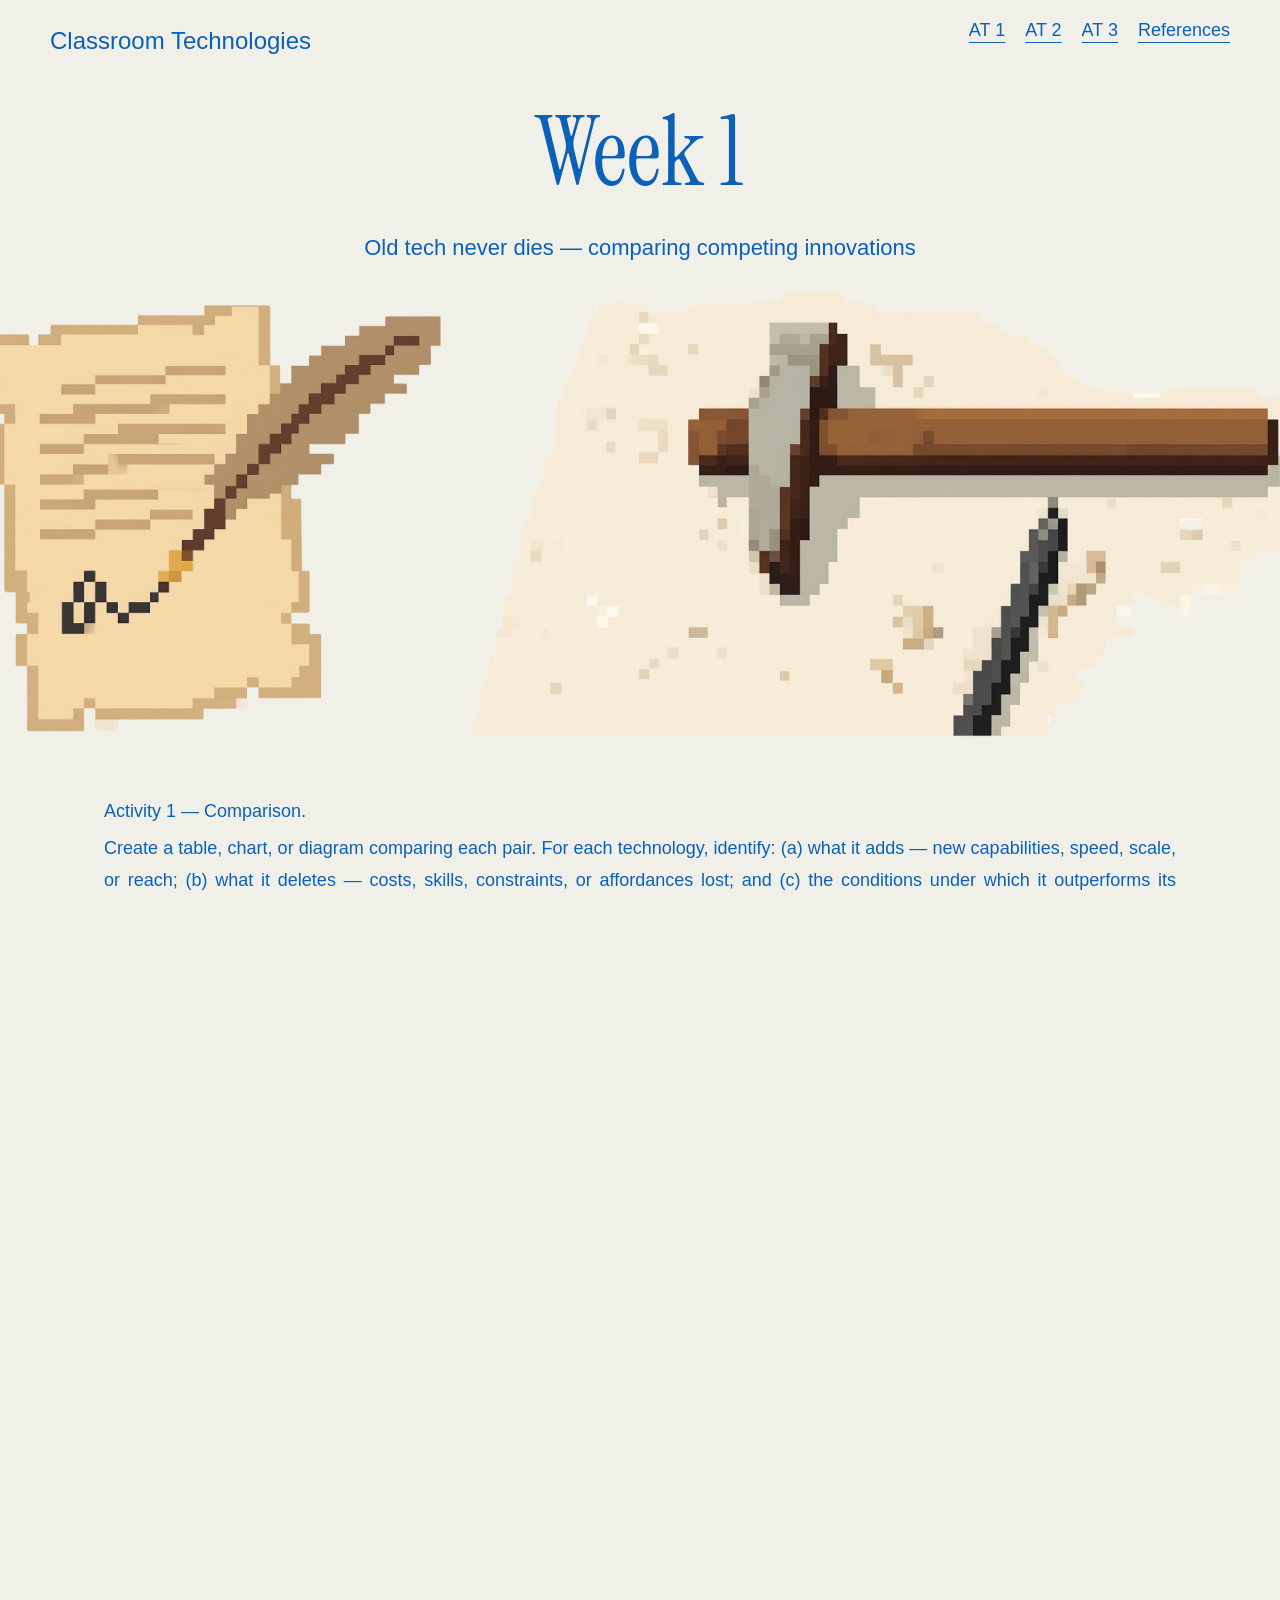
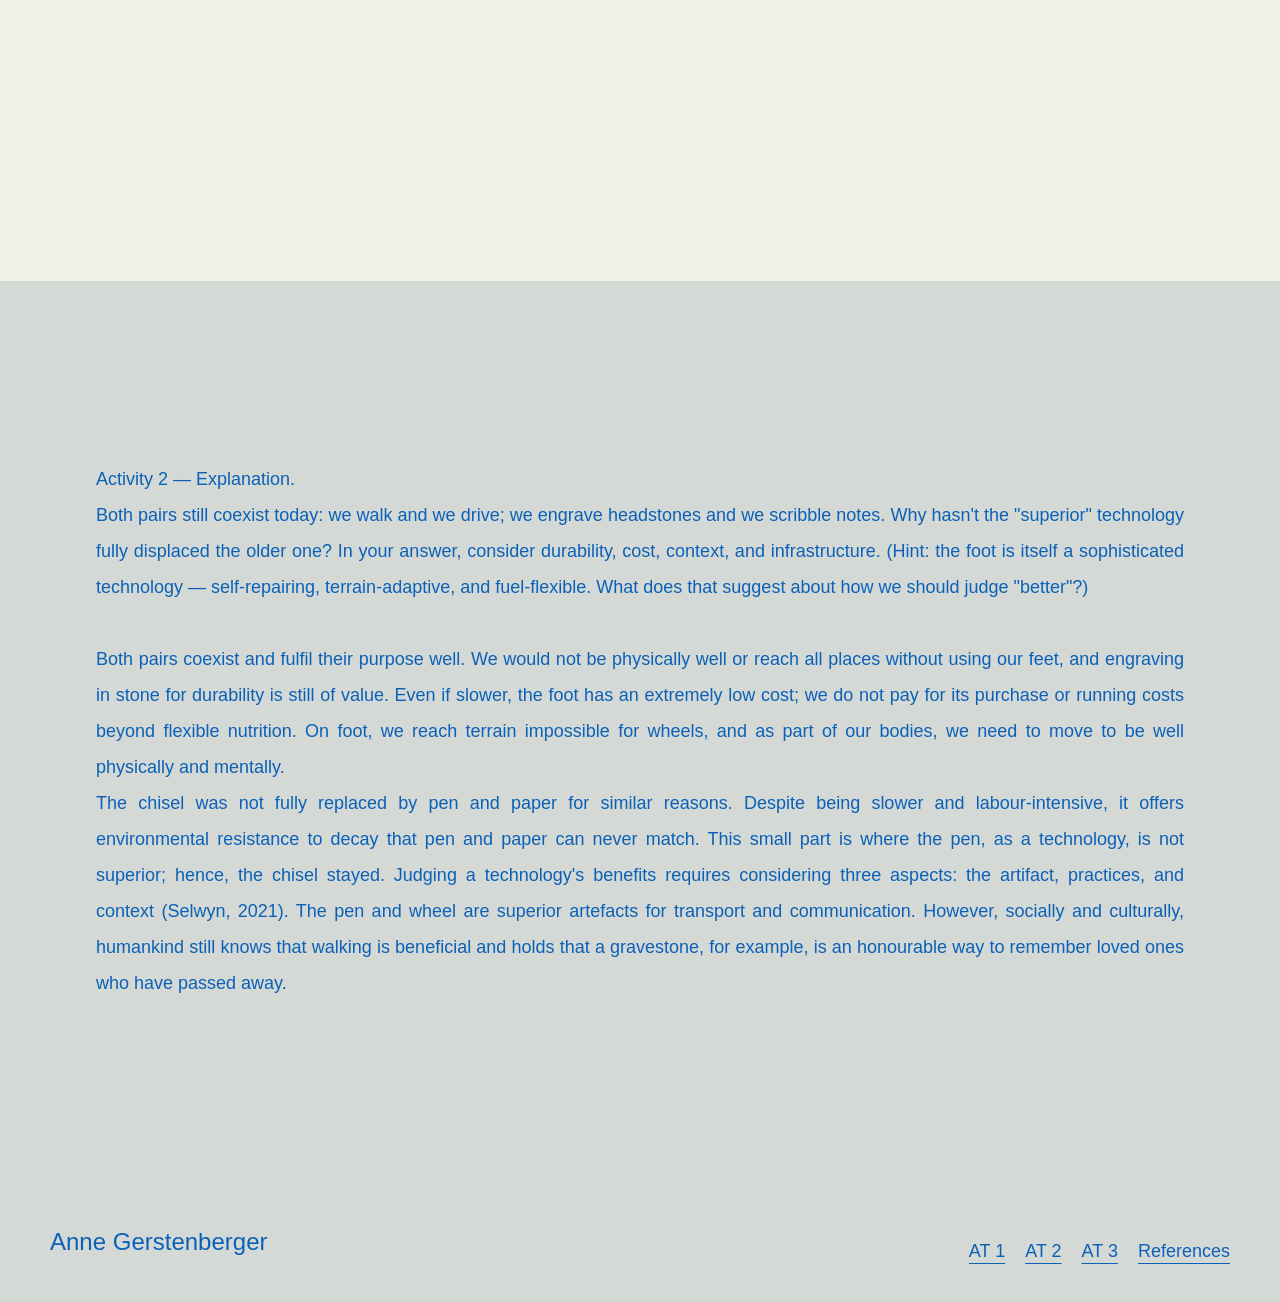
==== Week1.html @ 0b76af33 "added week1 and 2" ====
<!DOCTYPE html>
<html lang="en">
<head>
    <meta charset="UTF-8">
    <meta name="viewport" content="width=device-width, initial-scale=1.0">
    <title>Week 1</title>
    <link rel="preconnect" href="https://fonts.googleapis.com">
    <link rel="preconnect" href="https://fonts.gstatic.com" crossorigin>
    <link href="https://fonts.googleapis.com/css2?family=Instrument+Serif:ital@0;1&display=swap" rel="stylesheet">
    <link rel="stylesheet" href="style.css">
</head>

<body>
    <header class="navbar">
    <div class="logo">Classroom Technologies</div>
    <nav>
        <ul>
            <!-- Dropdown Structure -->
            <li class="dropdown">
                <a href="index.html">AT 1</a>
                <div class="dropdown-content">
                    <a href="index.html">Introduction</a>
                </div>
            </li>

            <li class="dropdown">
                <a href="#">AT 2</a>
                <div class="dropdown-content">
                    <a href="#">Week 1</a>
                    <a href="#">Week 2</a>
                    <a href="#">Week 3</a>
                    <a href="#">Week 4</a>
                </div>
            </li>
         
            <li class="dropdown">
                <a href="#">AT 3</a>
                <div class="dropdown-content">
                    <a href="#">Week 5</a>
                    <a href="#">Week 6</a>
                    <a href="#">Week 7</a>
                    <a href="#">Week 8</a>
                </div>
            </li>

             <li class="dropdown">
                  <a href="index.html#references">References</a>
                
            </li>
        </ul>
    </nav>
    </header>

<section class="hero-section-Week1">
    <div class="sticky-window">
        <main class="content-box">
            <h1>Week 1
            </h1>
              <h2>Old tech never dies — comparing competing innovations
            </h2>
            <div class="image-row-Week1">
                <img src="img/penpaper.png" alt="Description of image 1">
                <img src="img/chisel.png" alt="Description of image 2">
            </div>
          
            <h3>Activity 1 — Comparison.</h3>
<p>Create a table, chart, or diagram comparing each pair. For each technology, identify: (a) what it adds — new capabilities, speed, scale, or reach; (b) what it deletes — costs, skills, constraints, or affordances lost; and (c) the conditions under which it outperforms its counterpart.</p>
            <table class="content-table">
    <caption>Mobility</caption>
    <thead>
        <tr>
            <th></th>
            <th>Wheel</th>
            <th>Foot</th>
        </tr>
    </thead>
    <tbody>
       
        <tr>
            <th>What it adds - new capabilities, speed, scale, or reach</th>
            <td>Reduced friction: The cost of transport (CoT) is a lot lower when using wheels (Tucker, 1975). Even on a bicycle active muscles are not stretched and thus as efficient as swimming or flying animals.
                <br><br>One source of torque (engine/animals) spins a set of wheels which can support a lot of weight while moving forward. Multiple people can be transported at the same time.
                <br><br>Human energy expenditure is a lot lower, speed and distance are a major addition.</td>
            <td>Ability to turn sharply, climb, use narrow pathways, move on all terrains, including swimming in water, moving inside buildings (reach)
                <br><br>Exercise: Moving positively impacts human health (Raichlen et al., 2020).</td>
        </tr>
        <tr>
            <th>What it deletes - costs, skills, constraints, or affordances lost</th>
            <td>Costs: Inactivity negatively impacts human health (Raichlen et al., 2020).
                <br>Constraints: The ability to reach off road terrain, such as climbing up.
                <br>Skills: Connection to nature and looking after the environment (Nisbet et al., 2009)
                <br>Costs: Initial purchase of car, bike, wheelchair, skateboard, etc. and fuel if needed</td>
            <td>Constraints: speed and possible travel distance; exhaustion
                <br>Costs: Body fuel (carbohydrates, fat and protein)
                <br>Affordances lost: Injuries</td>
        </tr>
        <tr>
            <th>The conditions under which it outperforms its counterpart</th>
            <td>Smooth surfaces (roads), harsh weather (hot, cold, storm), long distances, fast transport, transporting several people at the same time, mobility of disabled people, unlimited funds</td>
            <td>Narrow passages, rough surfaces, water, inside buildings, limited funds, limited parking, traffic congestion, diesel shortage, visually impaired people, no driver's license (car)</td>
        </tr>
    </tbody>
</table>
<table class="content-table">
    <caption>Record-keeping</caption>
    <thead>
        <tr>
            <th></th>
            <th>Pen (on paper/parchment)</th>
            <th>Chisel (on stone/clay)</th>
        </tr>
    </thead>
    <tbody>
        <tr>
            <th>What it adds - new capabilities, speed, scale, or reach</th>
            <td>Only minor effects on the economy compared to chisel in stone (Innis, 2008).
                <br>Separation of the word from the living present (oral communication) (Ong, 1982).
                <br>Literacy: Conscious rules and languages derive from putting thoughts on paper (Ong, 1982).
                <br>Ong (1982) argues that to live fully and understand fully (abstract thinking), humans need to write (cognitive offloading) (p. 81).
                <br>Words are more diverse than pictographs (Ong, 1982).
                <br>Space and time saving.</td>
            <td>Reach: Heavy and durable (Innis, 2008). Examples are stone monuments, such as pyramids, that endure over time.</td>
        </tr>
        <tr>
            <th>What it deletes - costs, skills, constraints, or affordances lost</th>
            <td>Cost: perishable medium (Innis, 2008).
                <br>Ong (1982) argues that writing is fully artificial (p. 81) and restructures human consciousness.
                <br>Without cognitive offloading, the memory was trained constantly. Writing takes this away, which leads to unresponsiveness to questions and destruction of memory (Ong, 1982, p. 25).</td>
            <td>Cost: Time and space.
                <br>Slow to produce and taking up a lot of space (Innis, 2008).
                <br>He describes the cost of labour, resource drain and subsequent social instability (e.g. Egypt).
                <br>Dependency on oral communication (Innis, 2008).</td>
        </tr>
        <tr>
            <th>The conditions under which it outperforms its counterpart</th>
            <td>Time and space constraint, cognitive offloading, freeing memory space, reaching society</td>
            <td>Resistance to environmental decay, irreversibility (which signals importance or authority), cannot be altered without physical evidence</td>
        </tr>
    </tbody>
</table>
        </main>
    </div>
</section>

<section class="text-section-Week1">
    <div class="text-container-Week1">
            <p> Activity 2 — Explanation.<br>Both pairs still coexist today: we walk and we drive; we engrave headstones and we scribble notes. Why hasn't the "superior" technology fully displaced the older one? In your answer, consider durability, cost, context, and infrastructure. (Hint: the foot is itself a sophisticated technology — self-repairing, terrain-adaptive, and fuel-flexible. What does that suggest about how we should judge "better"?)<br><br>Both pairs coexist and fulfil their purpose well. We would not be physically well or reach all places without using our feet, and engraving in stone for durability is still of value. Even if slower, the foot has an extremely low cost; we do not pay for its purchase or running costs beyond flexible nutrition. On foot, we reach terrain impossible for wheels, and as part of our bodies, we need to move to be well physically and mentally.<br>
The chisel was not fully replaced by pen and paper for similar reasons. Despite being slower and labour-intensive, it offers environmental resistance to decay that pen and paper can never match. This small part is where the pen, as a technology, is not superior; hence, the chisel stayed.
Judging a technology's benefits requires considering three aspects: the artifact, practices, and context (Selwyn, 2021). The pen and wheel are superior artefacts for transport and communication. However, socially and culturally, humankind still knows that walking is beneficial and holds that a gravestone, for example, is an honourable way to remember loved ones who have passed away.
</p>
        </div>
    </div>
</section>






</section>

      <footer class="footer">
    <div class="footer-content">
        <p>Anne Gerstenberger</p>
        <nav>
            <ul class="footer-nav">
                <!-- Dropup 1 -->
                <li class="dropup">
                    <a href="#" class="dropbtn">AT 1</a>
                    <div class="dropup-content">
                        <a href="#">Introduction</a>
                    </div>
                </li>

                <!-- Dropup 2 -->
                <li class="dropup">
                    <a href="#" class="dropbtn">AT 2</a>
                    <div class="dropup-content">
                        <a href="#">Week 1</a>
                        <a href="#">Week 2</a>
                        <a href="#">Week 3</a>
                        <a href="#">Week 4</a>
                    </div>
                </li>

                <!-- Dropup 3 -->
                <li class="dropup">
                    <a href="#" class="dropbtn">AT 3</a>
                    <div class="dropup-content">
                        <a href="#">Week 5</a>
                        <a href="#">Week 6</a>
                        <a href="#">Week 7</a>
                        <a href="#">Week 8</a>
                    </div>
                </li>
                 <!-- Dropup 4 -->
                <li class="dropup">
                    <a href="#references" class="dropbtn">References</a>
    
                    </div>
                </li>
            </ul>
        </nav>
    </div>
</footer>

<script>
function getFullContentHeight(contentBox) {
    const style = window.getComputedStyle(contentBox);
    const marginTop = parseFloat(style.marginTop) || 0;
    const marginBottom = parseFloat(style.marginBottom) || 0;
    return contentBox.scrollHeight + marginTop + marginBottom;
}

function setSectionHeight() {
    const section = document.querySelector('.hero-section-Week1');
    const contentBox = document.querySelector('.content-box');
    section.style.height = (getFullContentHeight(contentBox) + window.innerHeight) + 'px';
}

function updateScroll() {
    const section = document.querySelector('.hero-section-Week1');
    const contentBox = document.querySelector('.content-box');
    const rect = section.getBoundingClientRect();

    const scrolled = -rect.top;
    const maxScroll = section.offsetHeight - window.innerHeight;
    const progress = Math.min(Math.max(scrolled / maxScroll, 0), 1);

    const translateDistance = getFullContentHeight(contentBox) - window.innerHeight;
    contentBox.style.transform = `translateY(${-progress * Math.max(translateDistance, 0)}px)`;
}

// Run once on initial load
window.addEventListener('load', setSectionHeight);
window.addEventListener('resize', setSectionHeight);
window.addEventListener('scroll', updateScroll);

// Re-run once web fonts finish loading/swapping, in case that changes layout height
if (document.fonts) {
    document.fonts.ready.then(setSectionHeight);
}
</script>

</body>
</html>
---- style.css ----
/* ==========================================================================
   1. RESET & GLOBAL STYLES
   ========================================================================== */
* { margin: 0; padding: 0; box-sizing: border-box; }

html {
    height: 100%;
    scroll-behavior: smooth;

}

body {
    background-color: #feedcd;
    font-family: Arial, sans-serif;
     min-height: 100%;
         margin: 0;
}



/* ==========================================================================
   2. NAVBAR & NAVIGATION
   ========================================================================== */
.navbar {
    position: fixed;
    top: 0;
    width: 100%;
    z-index: 10;
    background-color: #d4d9d600;
    display: flex;
    justify-content: space-between;
    align-items: center;
    padding: 20px 50px;
    overflow: visible;
}

.navbar nav ul { display: flex; list-style: none; gap: 20px;}

.navbar nav ul li a {
    text-decoration: underline;
    text-underline-offset: 6px;
    color: #0b61b8;
    font-size: 18px;
}


/* --- Dropdown Menu --- */
.dropdown { 
    position: relative; 
    display: inline-block; 
    padding-bottom: 20px;
}


.dropdown-content {
     width: 140px;      

    display: none;
    position: absolute;
    top: 100%;
    left: 50%;
    transform: translateX(-50%);
    background-color: #f0f0e8;
    min-width: 140px;
    z-index: 1000;
    padding: 10px 0;
    margin-top: 0;
    text-align: center;
}

.dropdown:hover .dropdown-content { display: block; }

.dropdown-content a {
    color: #0b61b8 !important;
    padding: 8px 16px;
    display: block;
    text-decoration: none;
}

.dropdown-content a:hover {
    color: #b5cade !important;  /* A darker blue or any color you prefer */
}

/* ==========================================================================
   3. HERO & CONTENT BOXES
   ========================================================================== */
.hero-section {
    height: 100vh;
    display: flex;
    flex-direction: column;
    justify-content: center;
    background-color:#f0f0e8;
    top: 0;
    position: sticky;
    z-index: 1;
}

.hero-section-Week1 {
    height: 250vh;              /* total scroll distance for the effect — tune this once the table is in */
    position: relative;
    background-color: #f0f0e8;
    z-index: 1;
}

.hero-section-Week1 .content-box {
    justify-content: flex-start;
    height: auto;
}

.sticky-window {
    position: sticky;
    top: 0;
    height: 100vh;
    overflow: hidden;           /* clips content-box so it "scrolls within" this window */
    display: flex;
    justify-content: center;
}

.content-box {
    color: #0b61b8;
    width: 90%;
    margin: 50px auto;
    padding: 40px;
    text-align: justify;
    /* Ensure content stacks nicely */
    display: flex;
    flex-direction: column;
    align-items: center; /* This keeps the icon centered with the text */
}

.content-box h1 {
    font-family: 'Instrument Serif', serif;
    font-size: 6em;
    font-weight: 400;
    margin-bottom: 20px;
}

.content-box h2 {
    font-family: Arial, sans-serif;
    font-size: 22px;
    font-weight: normal;
    margin-bottom: 30px;
}
.content-box h3 {
    font-family: Arial, sans-serif;
    font-size: 18px;
     align-self: flex-start;
     font-weight: normal;
    text-align: left;
    width: 100%;
    margin-bottom: 10px;
}

.content-box p {
    font-size: 18px;
    font-weight: 100;
    line-height: 1.8;
}

.logo {
    color: #0b61b8;
    font-size: 24px;
}

.image-row-Week1 {
  display: flex;
  gap: 20px;
  margin-bottom:60px;
}

.image-row-Week1 img {

  height: 50vh;
  object-fit: cover;
}

/* 1. Base style (no position here, different from image grid column) */
.audio-trigger {
    width: 40px !important;
    height: 40px !important;
    cursor: pointer;
    transition: transform 0.3s ease;
    display: block !important;
    visibility: visible !important;
    margin: 0 auto 20px auto; /* Centers it in the hero box */
    margin-top: 30px;
}

.audio-trigger:hover { transform: scale(1.3); }

/* This class will force the cursor to be an arrow and block clicks */
.audio-disabled {
    pointer-events: none !important;
    cursor: default !important;
    opacity: 0.5;
}

/* ==========================================================================
   4. PHOTO GRID & OVERLAYS
   ========================================================================== */


.photo-section {
    height: 100vh;
    min-height: 100vh;
    width: 100%;
    background-color: #f0f0e8;
    display: flex;
    justify-content: center;
    align-items: center;
    position: sticky;
    top: 0;
    z-index: 3;              /* higher than .text-section-Week2's z-index: 2 */
    overflow: hidden;
    pointer-events: none;
}


.three-column-grid {
    display: grid;
    grid-template-columns: repeat(3, 1fr);
    gap: 20px;
    width: 90%;
    height: 60vh;
    margin: 0 auto;
    align-items: center;
}

.grid-item {
    display: flex;
    justify-content: center;
    align-items: center;
}


.grid-item img {
    max-width: 100%;
    max-height: 100%;
    object-fit: cover;
    border-radius: 15px;
}


.grid-item.placeholder {
    opacity: 0; /* Keeps the space, makes it invisible */
    aspect-ratio: 16 / 9;
}

.main-img {
    width: 100%;
    height: 100%;
    object-fit: cover;
    display: block;
}


/* 5. Z-Index Stacking */
.photo-section:nth-of-type(2) { z-index: 2; }
.photo-section:nth-of-type(3) { z-index: 3; }
.photo-section:nth-of-type(4) { z-index: 4; }


.image-overlay-container {
    position: relative;
    width: 100%;
    aspect-ratio: 3 / 4;
    overflow: hidden;
    border-radius: 15px;
}

.screenshot-item {
    aspect-ratio: unset;
    background-color: transparent;
    max-width: 70vw;      /* roughly a third of the screen width */
    max-height: 60vh;     /* keep a reasonable height cap too */
    margin: 0 auto;       /* extra safety for centering, works even outside flex contexts */
}

.screenshot-item .main-img {
    object-fit: contain;
    width: 100%;           /* fills the container width (now capped at 33vw) */
    height: auto;
    max-height: 60vh;
}
.screenshot-row {
    grid-template-columns: 1fr 2fr 1fr;   /* middle column now 2x wider than the sides */
}
/* 2. Grid-specific style (this only applies to images in the grid) */

.image-overlay-container .audio-trigger {
position: absolute;
    top: 10px;
    right: 10px;
    z-index: 999;
    pointer-events: auto;
    margin: 0; /* Override the margin from the base class */
}

.photo-section {
    position: relative;
}

.ticker-wrap {
    position: absolute;
    bottom: 40px;
    left: 0;
    width: 100%;
    overflow: hidden;
    pointer-events: none;
}

.ticker {
    display: flex;
    white-space: nowrap;
    width: max-content;
    animation: scroll-left 20s linear infinite;
}

.ticker span {
    font-size: 24px;
    color: #0b61b8;
    padding-right: 20px;
}

@keyframes scroll-left {
    from { transform: translateX(0); }
    to { transform: translateX(-50%); }
}
.screenshot-item a {
    display: block;
    width: 100%;
    height: 100%;
        pointer-events: auto;   /* add this line */
}
.screenshot-item .main-img {
    transition: transform 0.3s ease;
}

.screenshot-item a:hover .main-img {
    transform: scale(1.03);
}
/* ==========================================================================
   5. Text section Reflections
   ========================================================================== */

 .text-section {
    height: 100vh;
    min-height: 100vh;
    background-color: #d4d9d6;
    display: flex;
    justify-content: center;
    align-items: center;
    position: sticky;      /* changed from relative */
    top: 0;                /* required for sticky to work */
    z-index: 5;

    overflow: hidden;
    box-sizing: border-box;
}

.text-section-Week1{
 height: 100vh;
    min-height: 100vh;
    background-color: #d4d9d6;
 display: flex;
    justify-content: center;
    align-items: center;
     position: sticky;      /* changed from relative */
 top: 0;                /* required for sticky to work */
    z-index: 5;

}

.text-container {
    display: flex;
    flex-direction: column;
    color: #0b61b8;
    width: 68%;
  

}

.text-container-Week1 {
    color: #0b61b8;
    width: 85%;
    text-align: justify;
    /* Ensure content stacks nicely */
    display: flex;
    flex-direction: column;
    align-items: center; /* This keeps the icon centered with the text */
    background-color: #d4d9d6;
line-height: 2;
}

.text-container-Week1 p {
font-family: Arial, sans-serif;
    font-size: 18px
}

.reference-list {
    max-height: calc(100vh - 300px); /* adjust: now accounts for h1 height + section padding */
    overflow-y: scroll;
    padding-right: 20px;
    min-height: 0;        /* keep this — still needed for the flex-shrink fix */
    /* Firefox */
    scrollbar-width: thin;
    scrollbar-color: #0b61b8 #d4d9d6;
    margin-top: 20px;
}

/* Chrome, Safari, Edge */
.reference-list::-webkit-scrollbar {
    width: 10px;
}

.reference-list::-webkit-scrollbar-track {
    background: #d4d9d6;
    border-radius: 10px;
}

.reference-list::-webkit-scrollbar-thumb {
    background-color: #0b61b8;
    border-radius: 10px;
    border: 2px solid #d4d9d6;
}

.text-container h1 {
    font-family: 'Instrument Serif', serif;
    font-size: 6em;
    font-weight: 400;
    text-align: center;
    margin-top: 30px;
}

.reference-list h1 {
    font-size: 6rem;
    text-align: center;
    margin-bottom: 40px;
}

.reference-list p {
    text-align: left;
    padding-left: 1.27cm;
    text-indent: -1.27cm;
    font-size: 18px;
    line-height: 3;
    margin-bottom: 1em;
     overflow-wrap: anywhere;
}
.reference-list a {
    color: #0b61b8;       /* pick your color here */
    text-decoration: underline;
}
/* ==========================================================================
   6. FOOTER & MISC
   ========================================================================== */
/* --- Footer Container --- */
.footer {
    width: 100%;
    padding: 40px 50px;
    background-color: #d4d9d6;
    color: #0b61b8;
    display: flex;
    justify-content: space-between;
    align-items: center;
    font-family: Arial, sans-serif;
    position: relative;   /* stays in normal flow, not sticky */
    z-index: 10;           /* higher than .text-section's z-index: 5 */
    overflow: visible;
}

.footer-content {
    display: flex;
    justify-content: space-between;
    width: 100%;
    align-items: center;
}

.footer-content p {
    font-size: 24px;
    margin: 0;
    font-family: Arial, sans-serif;
}

/* --- Footer Navigation --- */
.footer-nav {
    list-style-type: none;
    display: flex;
    justify-content: center;
    gap: 20px;
    padding: 0;
    margin: 0;
}

/* --- Drop-up Logic --- */
.dropup {
    position: relative;
    display: inline-block;
    padding-top: 20px; /* bridge above the link, matches dropdown's 20px */
}

.dropup-content {
    display: none;
    position: absolute;
    bottom: 100%; 
    left: 50%;
    transform: translateX(-50%);
    background-color: #d4d9d6;
    min-width: 140px;
    z-index: 9999;
    padding: 10px 0;
    margin-bottom: 0;
    text-align: center; /* added — matches .dropdown-content */
    text-decoration: underline;
        text-underline-offset: 6px;
}

/* --- Interaction --- */
.dropup:hover .dropup-content {
    display: block;
}

/* --- Links inside the menu --- */
.dropup-content a {
    color: #0b61b8 !important;
    padding: 8px 16px;
    display: block;
    text-decoration: none;
    font-size: 18px;
}

.dropup-content a:hover {
  color: #b5cade !important;
}
.footer-nav .dropbtn {
    text-decoration: underline;
    text-underline-offset: 6px;
    color: #0b61b8;
    font-size: 18px;
}


/* ==========================================================================
   7. Week 1
   ========================================================================== */
.content-table {
    width: 100%;
    border-collapse: collapse;
    margin: 30px 0;
    font-size: 16px;
    line-height: 1.6;
}

.content-table caption {
    font-family: Arial, sans-serif;
    font-size: 2em;
    margin-bottom: 15px;
    text-align: left;
}

.content-table th,
.content-table td {
    border: 1px solid #0b61b8;
    padding: 12px;
    text-align: left;
    vertical-align: top;
}

.content-table thead th {
    font-weight: bold;
    text-align: center;
    background-color: rgba(11, 97, 184, 0.08);
}

.content-table tbody th {
    width: 20%;
    font-weight: 600;
}

.textWeek1 {
    color: #0b61b8;
     height: 100vh;
    width: 90%;
    margin: 50px auto;
    padding: 40px;
    text-align: justify;
    /* Ensure content stacks nicely */
    display: flex;
    flex-direction: column;
    align-items: center; /* This keeps the icon centered with the text */
    background-color: #b5cade;
}
.textWeek1 p {
    font-size: 18px;
    font-weight: 100;
    line-height: 1.8;
}

/* ==========================================================================
   7. Week 2
   ========================================================================== */

.hero-section-Week2 {
    height: 100vh;
    min-height: 100vh;
    position: sticky;
    top: 0;
    background-color: #f0f0e8;
    z-index: 1;
    display: flex;
    justify-content: center;
    align-items: center;
    overflow: hidden;
}

.content-box-Week2 {
    color: #0b61b8;
    width: 90%;
    margin: 50px auto;
    padding: 40px;
    text-align: justify;
    display: flex;
    flex-direction: column;
    align-items: center;
}

.content-box-Week2 h1 {
    font-family: 'Instrument Serif', serif;
    font-size: 6em;
    font-weight: 400;
    margin-bottom: 20px;
}

.content-box-Week2 h2 {
    font-family: Arial, sans-serif;
    font-size: 22px;
    font-weight: normal;
    margin-bottom: 30px;
}

.text-section-Week2 {
    height: 100vh;
    min-height: 100vh;
    background-color: #f0f0e8;   /* now matches hero-section-Week2 exactly */
    display: flex;
    justify-content: center;
    align-items: center;
    position: sticky;
    top: 0;
    z-index: 2;
    overflow: hidden;
    box-sizing: border-box;
}

.text-container-Week2 {
    color: #0b61b8;
    width: 68%;
    text-align: center;
}

.text-container-Week2 h1 {
    font-family: 'Instrument Serif', serif;
    font-size: 6em;
    font-weight: 400;
}

.text-section-Week2b {
    height: 100vh;
    min-height: 100vh;
    background-color: #f0f0e8;   /* matches your other Week 2 sections */
    display: flex;
    justify-content: center;
    align-items: center;
    position: sticky;
    top: 0;
    z-index: 4;                  /* higher than the photo-section's z-index: 3 */
    overflow: hidden;
    box-sizing: border-box;
}

.text-container-Week2b {
    color: #0b61b8;
    width: 68%;
    text-align: justify;
}

.text-container-Week2b p {
    font-family: Arial, sans-serif;
    font-size: 20px;
    line-height: 1.8;
}

.text-section-Week2c {
    height: 100vh;
    min-height: 100vh;
    background-color: #f0f0e8;
    display: flex;
    justify-content: center;
    align-items: center;
    position: sticky;
    top: 0;
    z-index: 5;              /* higher than .text-section-Week2b's z-index: 4 */
    overflow: hidden;
    box-sizing: border-box;
}

.split-container {
    display: flex;
    align-items: center;
    justify-content: center;
    gap: 60px;
    width: 85%;
    max-width: 1200px;
}

.split-image {
    flex: 1;
    display: flex;
    justify-content: center;
}

.split-image img {
    width: 100%;
    max-width: 500px;
    height: auto;
    object-fit: contain;
    border-radius: 15px;
}

.split-text {
    flex: 1;
    color: #0b61b8;
}

.split-text p {
    font-family: Arial, sans-serif;
    font-size: 20px;
    line-height: 1.8;
    text-align: justify;
}
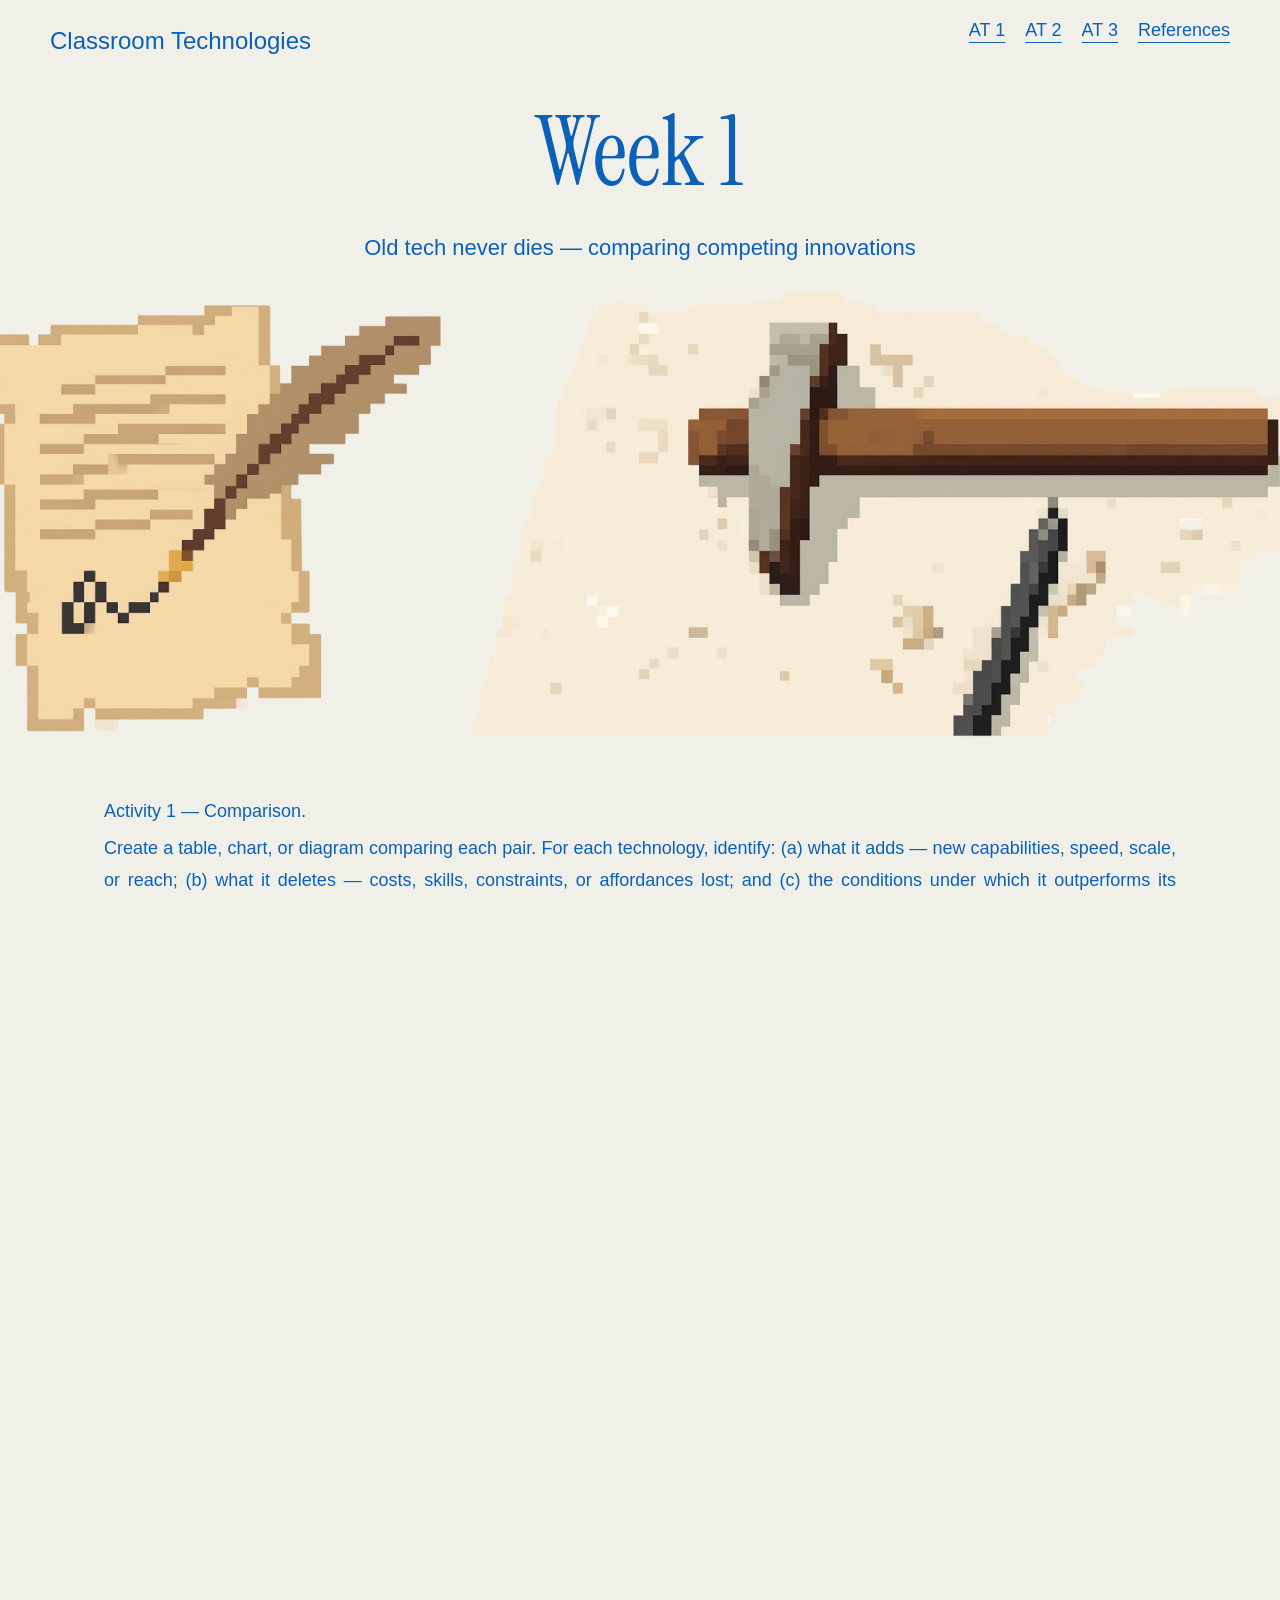
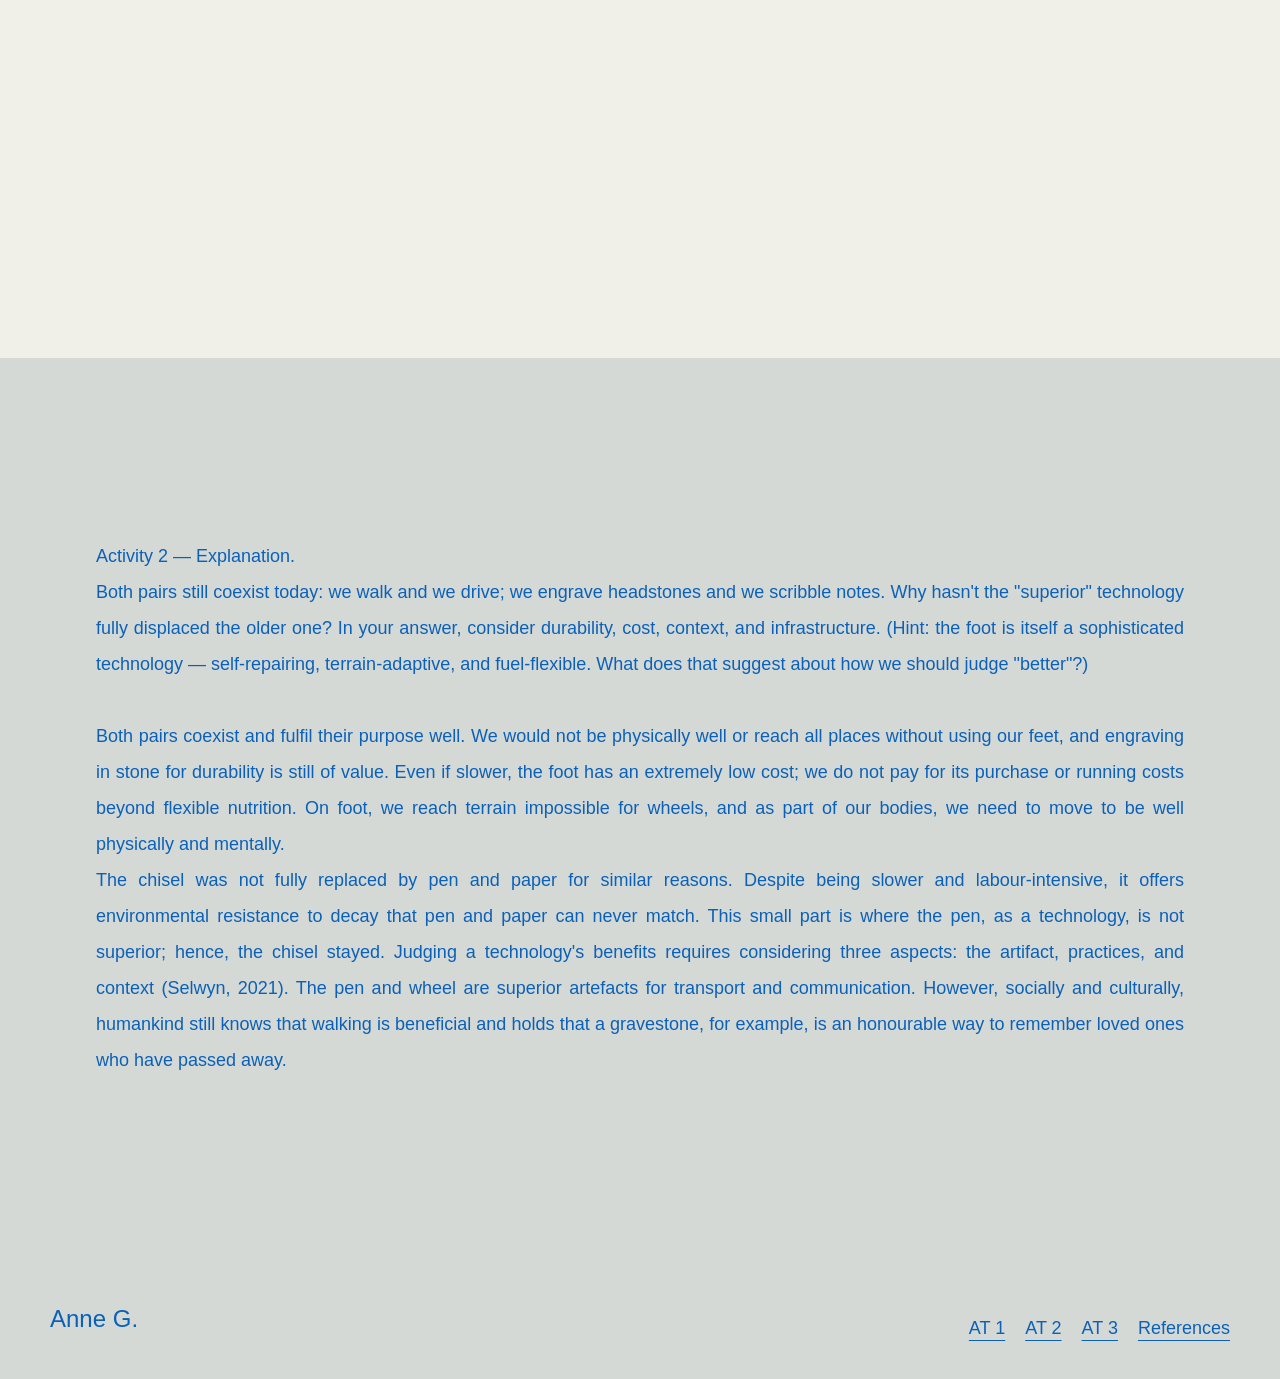
==== commit 67927f61: "name change saved" ====
--- a/Week1.html
+++ b/Week1.html
@@ -24,12 +24,12 @@
             </li>
 
             <li class="dropdown">
-                <a href="#">AT 2</a>
+                <a href="Week1.html">AT 2</a>
                 <div class="dropdown-content">
-                    <a href="#">Week 1</a>
-                    <a href="#">Week 2</a>
-                    <a href="#">Week 3</a>
-                    <a href="#">Week 4</a>
+                    <a href="Week1.html">Week 1</a>
+                    <a href="Week2.html">Week 2</a>
+                    <a href="Week3.html">Week 3</a>
+                    <a href="Week4.html">Week 4</a>
                 </div>
             </li>
          
@@ -161,25 +161,25 @@
 
       <footer class="footer">
     <div class="footer-content">
-        <p>Anne Gerstenberger</p>
+        <p>Anne G.</p>
         <nav>
             <ul class="footer-nav">
                 <!-- Dropup 1 -->
                 <li class="dropup">
-                    <a href="#" class="dropbtn">AT 1</a>
+                    <a href="index.html" class="dropbtn">AT 1</a>
                     <div class="dropup-content">
-                        <a href="#">Introduction</a>
+                        <a href="index.html">Introduction</a>
                     </div>
                 </li>
 
                 <!-- Dropup 2 -->
                 <li class="dropup">
-                    <a href="#" class="dropbtn">AT 2</a>
+                    <a href="Week1.html" class="dropbtn">AT 2</a>
                     <div class="dropup-content">
-                        <a href="#">Week 1</a>
-                        <a href="#">Week 2</a>
-                        <a href="#">Week 3</a>
-                        <a href="#">Week 4</a>
+                        <a href="Week1.html">Week 1</a>
+                        <a href="Week2.html">Week 2</a>
+                        <a href="Week3.html">Week 3</a>
+                        <a href="Week4.html">Week 4</a>
                     </div>
                 </li>
 
@@ -240,6 +240,19 @@
 if (document.fonts) {
     document.fonts.ready.then(setSectionHeight);
 }
+window.addEventListener('scroll', function() {
+    const header = document.querySelector('.navbar');
+    const lastSection = document.querySelector('.text-section-Week1');
+    const rect = lastSection.getBoundingClientRect();
+
+    if (rect.top <= 0) {
+        header.style.opacity = "0";
+        header.style.pointerEvents = "none";
+    } else {
+        header.style.opacity = "1";
+        header.style.pointerEvents = "auto";
+    }
+});
 </script>
 
 </body>
--- a/style.css
+++ b/style.css
@@ -32,6 +32,7 @@
     align-items: center;
     padding: 20px 50px;
     overflow: visible;
+     transition: opacity 0.3s ease;
 }
 
 .navbar nav ul { display: flex; list-style: none; gap: 20px;}
@@ -544,7 +545,7 @@
    7. Week 1
    ========================================================================== */
 .content-table {
-    width: 100%;
+    width: 90%;
     border-collapse: collapse;
     margin: 30px 0;
     font-size: 16px;
@@ -693,7 +694,7 @@
 .text-section-Week2c {
     height: 100vh;
     min-height: 100vh;
-    background-color: #f0f0e8;
+    background-color: #d4d9d6;
     display: flex;
     justify-content: center;
     align-items: center;
@@ -737,4 +738,228 @@
     font-size: 20px;
     line-height: 1.8;
     text-align: justify;
+}
+/* ==========================================================================
+   8. Week 3
+   ========================================================================== */
+
+.hero-section-Week3 {
+    height: 100vh;
+    min-height: 100vh;
+    position: sticky;
+    top: 0;
+    background-color: #f0f0e8;
+    z-index: 1;
+    display: flex;
+    justify-content: center;
+    align-items: center;
+    overflow: hidden;
+}
+
+.content-box-Week3 {
+    color: #0b61b8;
+    width: 90%;
+    margin: 50px auto;
+    padding: 40px;
+    text-align: justify;
+    display: flex;
+    flex-direction: column;
+    align-items: center;
+}
+
+.content-box-Week3 h1 {
+    font-family: 'Instrument Serif', serif;
+    font-size: 6em;
+    font-weight: 400;
+    margin-bottom: 20px;
+}
+
+.content-box-Week3 h2 {
+    font-family: Arial, sans-serif;
+    font-size: 22px;
+    font-weight: normal;
+    margin-bottom: 30px;
+}
+
+.image-row-Week3 {
+    display: flex;
+    gap: 20px;
+    margin-bottom: 60px;
+}
+
+.image-row-Week3 img {
+    height: 50vh;
+    object-fit: cover;
+}
+
+.video-section-Week3 {
+    height: 100vh;
+    min-height: 100vh;
+    background-color: #f0f0e8;
+    display: flex;
+    justify-content: center;
+    align-items: center;
+    position: sticky;
+    top: 0;
+    z-index: 2;
+    overflow: hidden;
+    box-sizing: border-box;
+}
+
+.video-container-Week3 {
+    width: 68%;
+    max-width: 900px;
+    text-align: center;
+}
+
+.video-container-Week3 iframe {
+    width: 100%;
+    aspect-ratio: 16 / 9;
+    border-radius: 15px;
+    border: none;
+}
+
+.text-section-Week3 {
+    height: 100vh;
+    min-height: 100vh;
+    background-color: #d4d9d6;
+    display: flex;
+    justify-content: center;
+    align-items: center;
+    position: sticky;
+    top: 0;
+    z-index: 3;
+    overflow: hidden;
+    box-sizing: border-box;
+}
+
+.text-container-Week3 {
+    color: #0b61b8;
+    width: 68%;
+}
+
+.text-container-Week3 p {
+    font-family: Arial, sans-serif;
+    font-size: 20px;
+    line-height: 1.8;
+    text-align: justify;
+}
+
+/* ==========================================================================
+   9. Welcome Modal
+   ========================================================================== */
+
+.modal-overlay {
+    position: fixed;
+    inset: 0;
+    background: #feedcd(11, 97, 184, 0.4);   /* translucent blue backdrop */
+    display: flex;
+    justify-content: center;
+    align-items: center;
+    z-index: 9999;
+    backdrop-filter: blur(4px);
+    animation: fadeIn 0.4s ease;
+}
+
+.modal-box {
+    background-color: #0b61b8;
+    color: #f0f0e8;
+    width: 90%;
+    max-width: 480px;
+    padding: 50px 40px;
+    border-radius: 20px;
+    position: relative;
+    text-align: center;
+    box-shadow: 0 20px 60px rgba(0, 0, 0, 0.3);
+    animation: slideUp 0.4s ease;
+}
+
+.modal-box h2 {
+    font-family: 'Instrument Serif', serif;
+    font-size: 2.5em;
+    font-weight: 400;
+    margin-bottom: 20px;
+}
+
+.modal-box p {
+    font-family: Arial, sans-serif;
+    font-size: 17px;
+    line-height: 1.7;
+}
+
+.modal-close {
+    position: absolute;
+    top: 16px;
+    right: 20px;
+    background: none;
+    border: none;
+    color: #f0f0e8;
+    font-size: 28px;
+    line-height: 1;
+    cursor: pointer;
+    opacity: 0.8;
+    transition: opacity 0.2s ease;
+}
+
+.modal-close:hover {
+    opacity: 1;
+}
+
+.modal-overlay.hidden {
+    display: none;
+}
+
+@keyframes fadeIn {
+    from { opacity: 0; }
+    to { opacity: 1; }
+}
+
+@keyframes slideUp {
+    from { transform: translateY(20px); opacity: 0; }
+    to { transform: translateY(0); opacity: 1; }
+}
+/* ==========================================================================
+   10. Week 4
+   ========================================================================== */
+
+.prezi-section-Week4 {
+   height: auto;     
+    min-height: 100vh;
+    background-color: #f0f0e8;
+    display: flex;
+    flex-direction: column;
+    justify-content: center;
+    align-items: center;
+    box-sizing: border-box;
+    padding: 40px;
+}
+
+.prezi-container-Week4 {
+    width: 95%;
+    max-width: 1000px;
+    text-align: center;
+}
+
+.prezi-container-Week4 h1 {
+    font-family: 'Instrument Serif', serif;
+    font-size: 6em;
+    font-weight: 400;
+    color: #0b61b8;
+    margin-bottom: 30px;
+}
+
+.prezi-container-Week4 h2 {
+    font-family: Arial, sans-serif;
+    font-size: 22px;
+    font-weight: normal;
+    margin-bottom: 30px;
+    color: #0b61b8; 
+}
+
+.prezi-container-Week4 iframe {
+    width: 100%;
+     height: 70vh;          /* set height directly */
+    aspect-ratio: unset;   
+    border-radius: 15px;
+    border: none;
 }
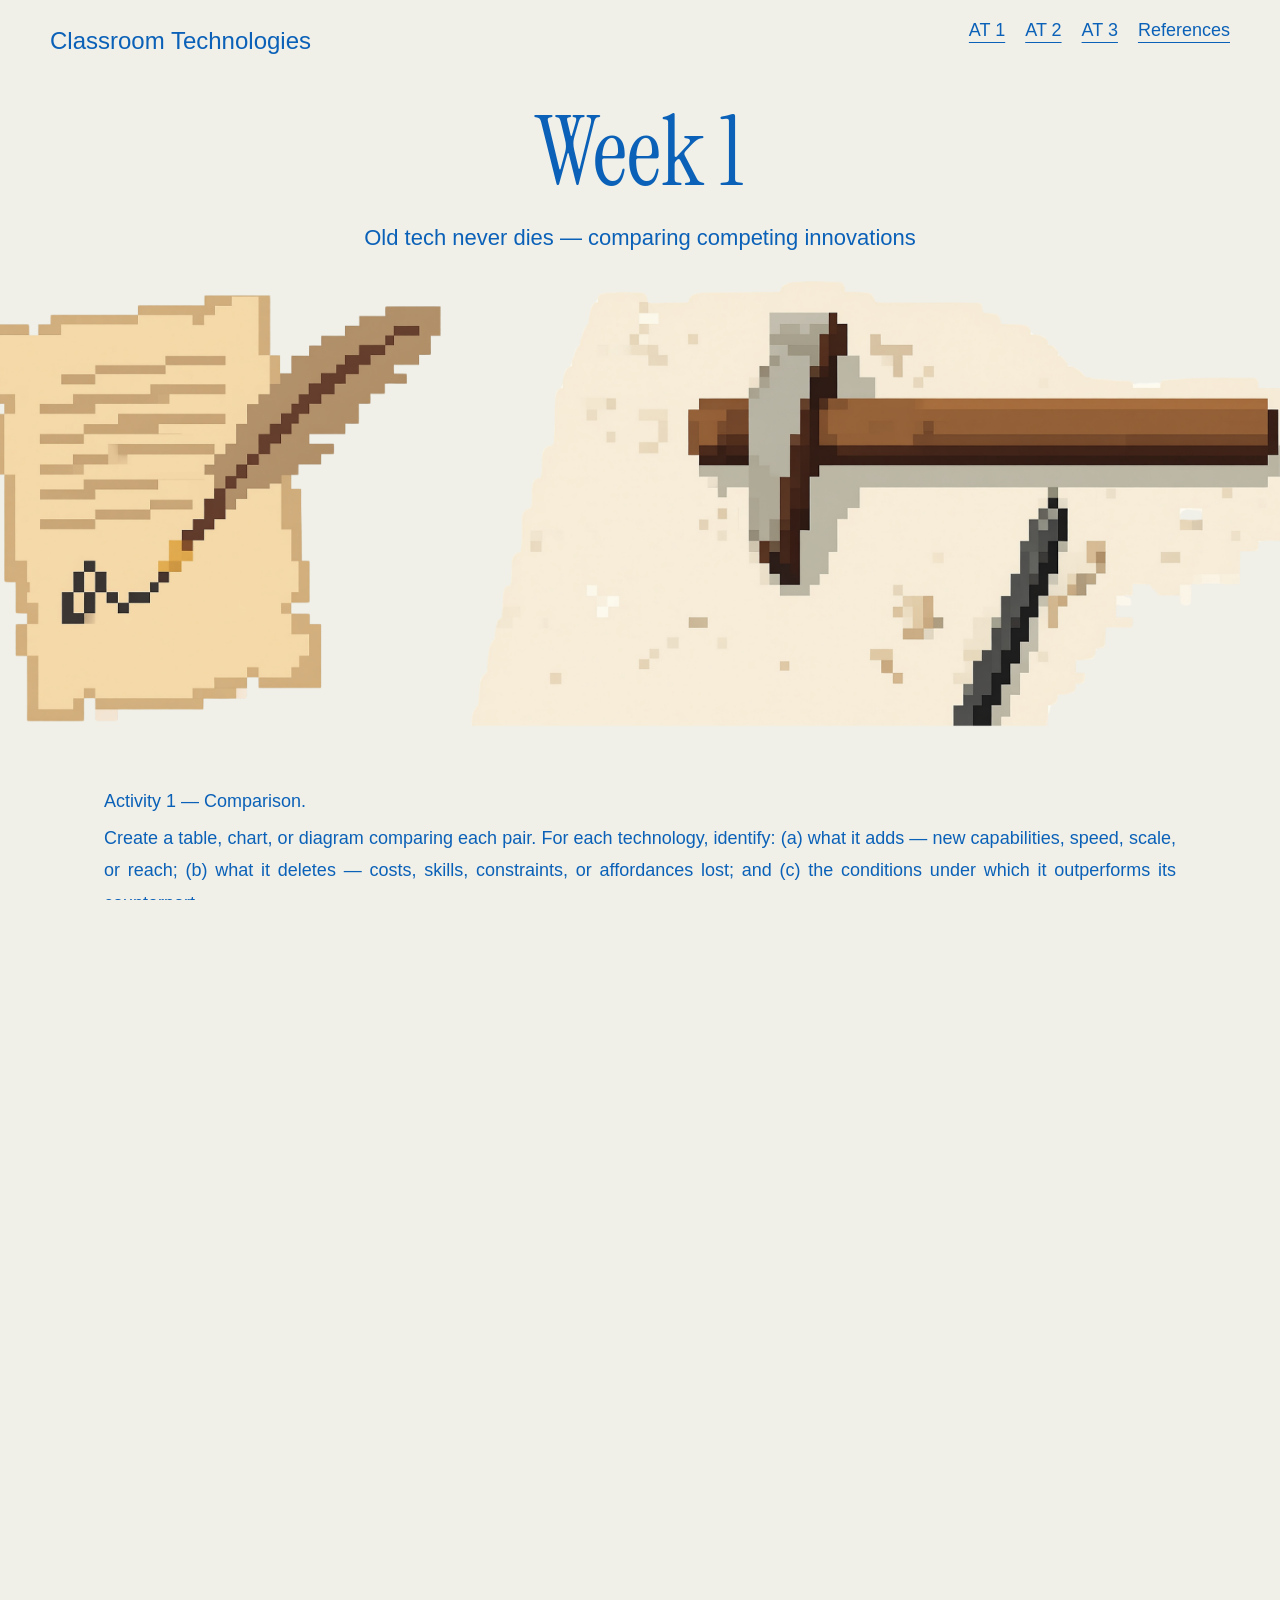
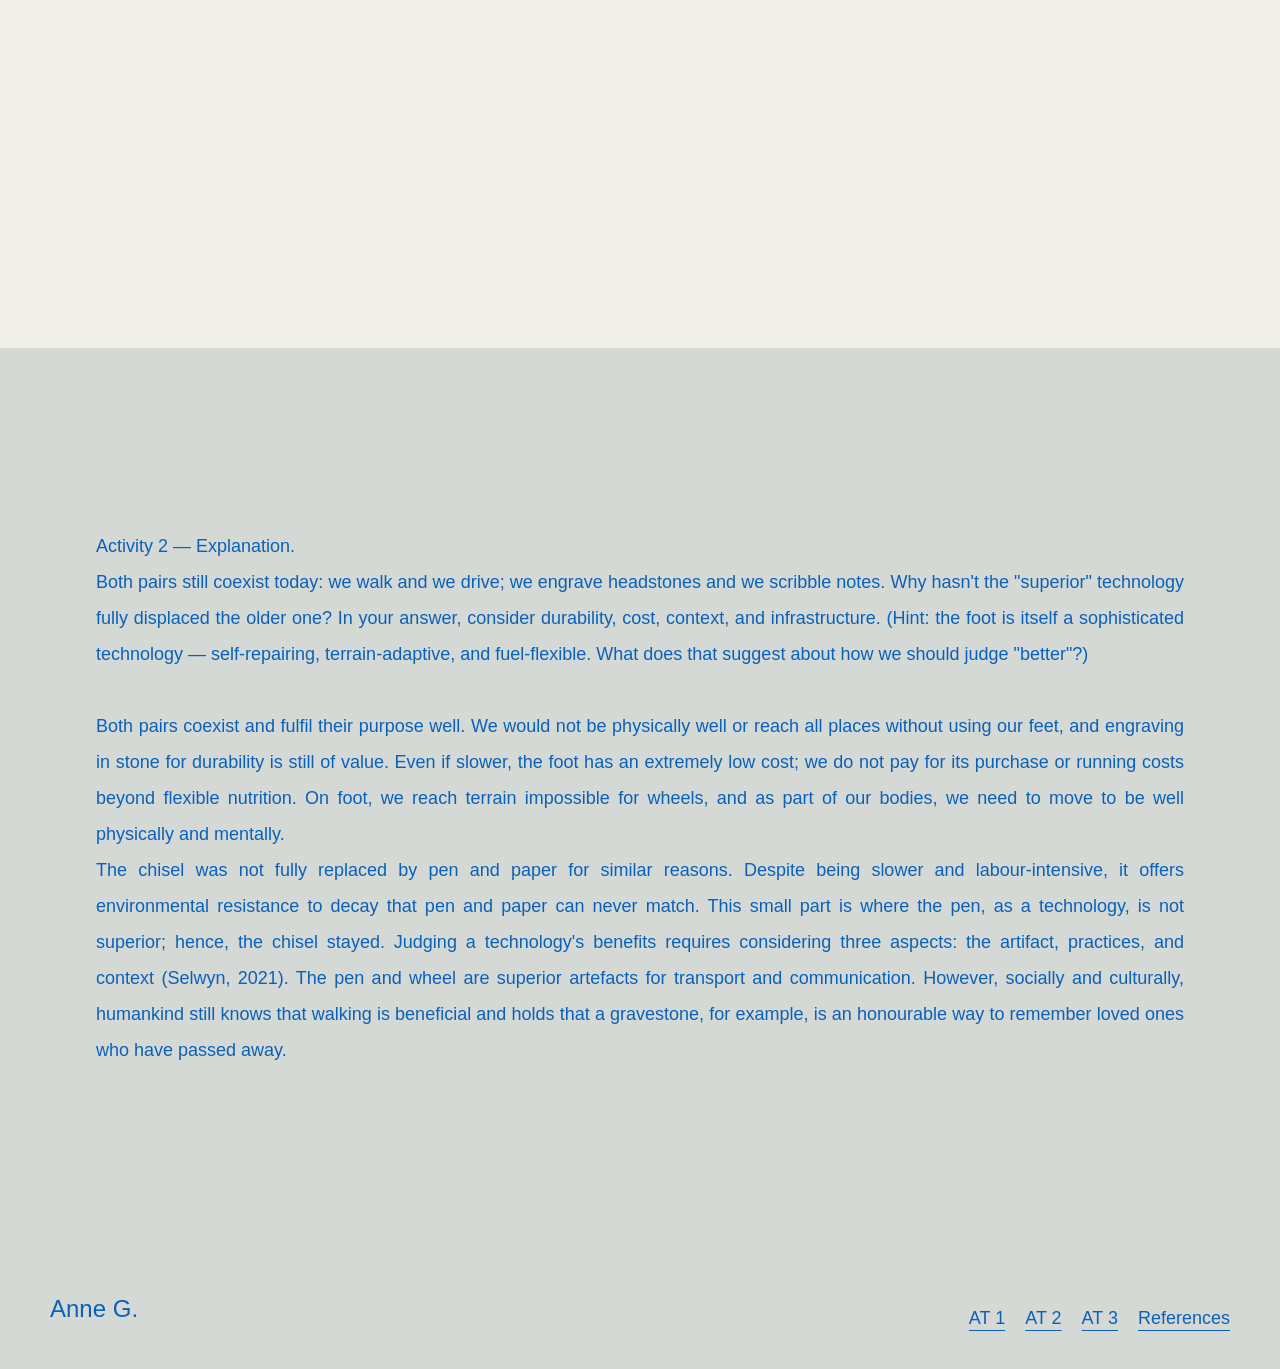
==== commit 306958e0: "fixed little things" ====
--- a/Week1.html
+++ b/Week1.html
@@ -195,7 +195,7 @@
                 </li>
                  <!-- Dropup 4 -->
                 <li class="dropup">
-                    <a href="#references" class="dropbtn">References</a>
+                    <a href="index.html#references" class="dropbtn">References</a>
     
                     </div>
                 </li>
--- a/style.css
+++ b/style.css
@@ -133,7 +133,7 @@
     font-family: 'Instrument Serif', serif;
     font-size: 6em;
     font-weight: 400;
-    margin-bottom: 20px;
+    margin-bottom: 10px;
 }
 
 .content-box h2 {
@@ -184,7 +184,7 @@
     display: block !important;
     visibility: visible !important;
     margin: 0 auto 20px auto; /* Centers it in the hero box */
-    margin-top: 30px;
+    margin-top: 10px;
 }
 
 .audio-trigger:hover { transform: scale(1.3); }
@@ -195,7 +195,47 @@
     cursor: default !important;
     opacity: 0.5;
 }
-
+.hero-image {
+    max-width: 50%;
+    height: auto;
+    border-radius: 15px;
+    margin-top: 10px;
+}
+
+.text-section-intro {
+    height: 100vh;
+    min-height: 100vh;
+    background-color: #f0f0e8;
+    display: flex;
+    justify-content: center;
+    align-items: center;
+    position: sticky;
+    top: 0;
+    z-index: 2;
+    overflow: hidden;
+    box-sizing: border-box;
+}
+
+.text-container-intro {
+    color: #0b61b8;
+    width: 80%;
+    text-align: justify;
+    display: flex;
+    flex-direction: column;
+    align-items: center;
+}
+.text-container-intro h1 {
+        font-family: 'Instrument Serif', serif;
+    font-size: 6em;
+    font-weight: 400;
+    margin-bottom: 10px;
+}
+
+.text-container-intro p {
+    font-size: 18px;
+    font-weight: 100;
+    line-height: 1.8;
+}
 /* ==========================================================================
    4. PHOTO GRID & OVERLAYS
    ========================================================================== */
@@ -717,7 +757,10 @@
 .split-image {
     flex: 1;
     display: flex;
-    justify-content: center;
+    flex-direction: column;   /* this line is essential — without it, row is the default */
+    justify-content: center;
+    align-items: center;
+    gap: 10px;                 /* optional: adds spacing between image and text */
 }
 
 .split-image img {
@@ -739,6 +782,13 @@
     line-height: 1.8;
     text-align: justify;
 }
+.split-image p {
+    font-family: Arial, sans-serif;
+    font-size: 16px;
+    color: #0b61b8;
+    text-align: left;
+    margin-top: 15px;
+}
 /* ==========================================================================
    8. Week 3
    ========================================================================== */
@@ -852,7 +902,7 @@
 .modal-overlay {
     position: fixed;
     inset: 0;
-    background: #feedcd(11, 97, 184, 0.4);   /* translucent blue backdrop */
+   background: rgba(228, 218, 175, 0.609);   /* translucent blue backdrop */
     display: flex;
     justify-content: center;
     align-items: center;
@@ -923,7 +973,7 @@
    ========================================================================== */
 
 .prezi-section-Week4 {
-   height: auto;     
+    height: auto;
     min-height: 100vh;
     background-color: #f0f0e8;
     display: flex;
@@ -932,6 +982,10 @@
     align-items: center;
     box-sizing: border-box;
     padding: 40px;
+    position: sticky;      /* added */
+    top: 0;                /* added */
+    z-index: 1;             /* added */
+    overflow: hidden;       /* added */
 }
 
 .prezi-container-Week4 {
@@ -945,21 +999,63 @@
     font-size: 6em;
     font-weight: 400;
     color: #0b61b8;
-    margin-bottom: 30px;
+    margin-bottom: 10px;
 }
 
 .prezi-container-Week4 h2 {
     font-family: Arial, sans-serif;
     font-size: 22px;
     font-weight: normal;
-    margin-bottom: 30px;
+    margin-bottom: 10px;
     color: #0b61b8; 
 }
 
 .prezi-container-Week4 iframe {
-    width: 100%;
-     height: 70vh;          /* set height directly */
-    aspect-ratio: unset;   
+    width: 80%;
+    max-width: 900px;
+      aspect-ratio: 16 / 10;    /* 1.6 — between 3/2 and 16/9 */
+    height: auto;           /* derived from width + aspect-ratio */
+    display: block;
+    margin: 20px auto 0 auto;
     border-radius: 15px;
     border: none;
+
+  
+}
+
+.text-section-Week4 {
+    height: 100vh;
+    min-height: 100vh;
+    background-color: #d4d9d6;
+    display: flex;
+    justify-content: center;
+    align-items: center;
+    box-sizing: border-box;
+    padding: 40px;
+    position: sticky;      /* added */
+    top: 0;                /* added */
+    z-index: 2;             /* added — higher than prezi section, so it slides over */
+    overflow: hidden;       /* added */
+}
+.text-container-Week4 {
+    color: #0b61b8;
+    width: 68%;
+    text-align: center;
+    display: flex;
+    flex-direction: column;
+    align-items: center;
+}
+
+.week4-image {
+    max-width: 60%;
+    height: auto;
+    border-radius: 15px;
+    margin-bottom: 20px;
+}
+
+.text-container-Week4 p {
+    font-family: Arial, sans-serif;
+    font-size: 20px;
+    line-height: 1.8;
+    text-align: justify;
 }
